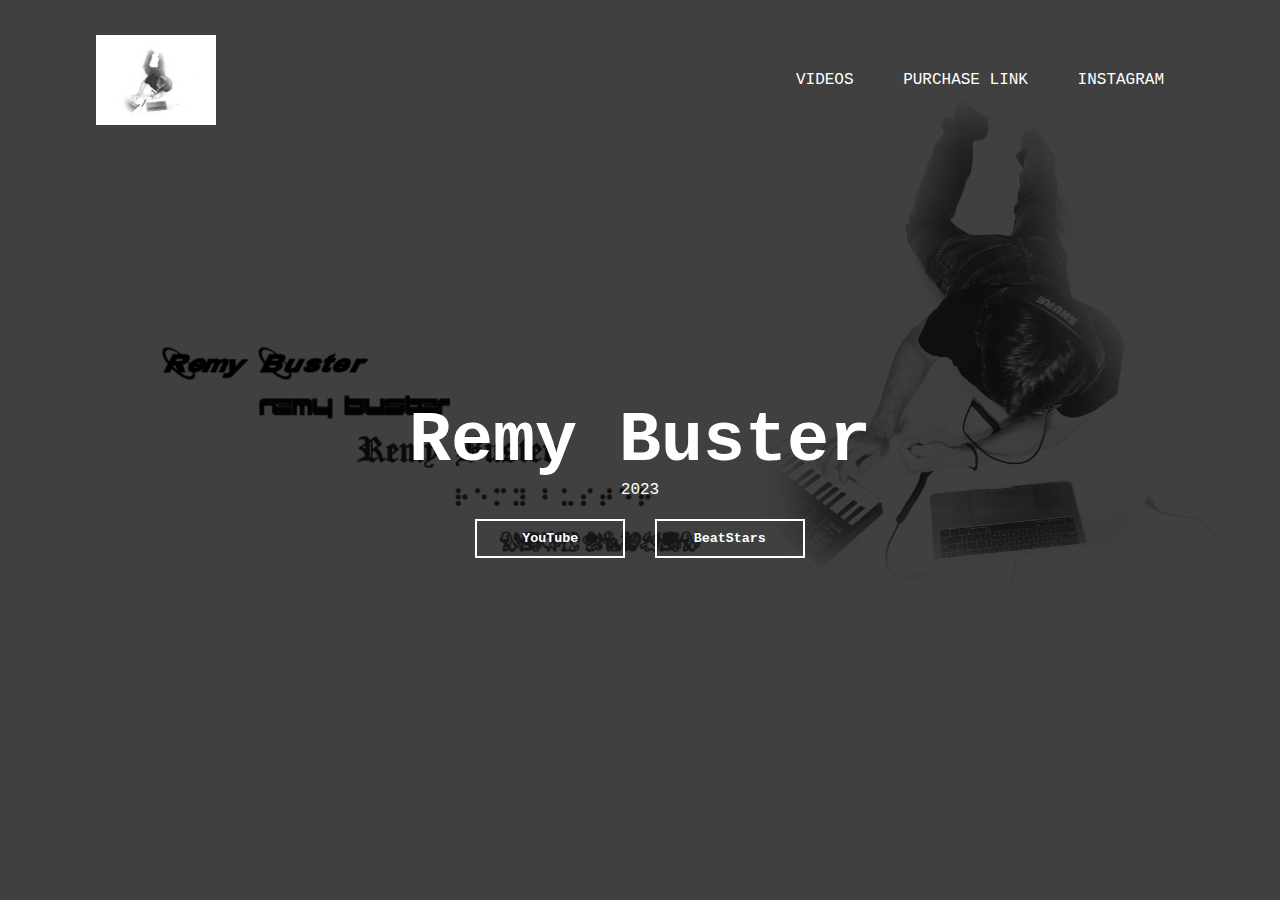
==== index.html @ 84e5f79f "Website Added" ====
<html>
    <head>
        <title> REMY BUSTER </title>
        <link rel="stylesheet" href="style.css"
    </head>
    <body>
        <div class="banner">
            <div class="navbar">
                <img src="logo.png" class="logo">
                <ul>
                    <li><a href="#">Videos</a></li>
                    <li><a href="#">Purchase Link</a></li>
                    <li><a href="#">Instagram</a></li>
                </ul>
            </div>
            <div class="content">
                <h1>Remy Buster</h1>
                <p>2023 <br></p>
                <div>
                    <button type = "button" onclick="window.open('https://www.youtube.com/@remybuster', '_blank');"><span></span>YouTube</button>
                    <button type = "button" onclick="window.open('https://www.beatstars.com/remybuster', '_blank');"><span></span>BeatStars</button>
                </div>
            </div>
        </div>
    </body>
</html>
---- style.css ----
*{
    margin: 0;
    padding: 0;
    font-family: 'Courier New', Courier, monospace;
}
.banner{
    width: 100%;
    height: 100vh;
    background-image: linear-gradient(rgba(0,0,0,0.75),rgba(0,0,0,0.75)), url(websitebanner.png);
    background-size: cover;
    background-position: center;
}
.navbar{
    width: 85%;
    margin: auto;
    padding: 35px 0;
    display: flex;
    align-items: center;
    justify-content: space-between;
}
.logo{
    width: 120px;
    cursor: pointer;
}
.navbar ul li{
    list-style: none;
    display: inline-block;
    margin: 0 20px;
    position: relative;
}
.navbar ul li a{
    text-decoration: none;
    color: #fff;
    text-transform: uppercase;
}
.navbar ul li::after{
    content: '';
    height: 3px;
    width: 0;
    background: #fff;
    position: absolute;
    left: 0;
    bottom: -10px;
    transition: 0.5s;
}
.navbar ul li:hover::after{
    width: 100%;
}
.content{
    width: 100%;
    position: absolute;
    top: 50%;
    transform: translateY(-50%);
    text-align: center;
    color: #fff;
}
.content h1{
    font-size: 70px;
    margin-top: 80px;
}
content p{
    margin: 20px auto;
    font-weight: 100;
    line-height: 25px;
}
button{
    width: 150px;
    padding: 10px 0;
    text-align: center;
    margin: 20px 10px;
    font-weight: bold;
    border: 2px solid #fff;
    background: transparent;
    color: #fff;
    cursor: pointer;
    position: relative;
    overflow: hidden;
}
span{
    background: #eee;
    height: 100%;
    width: 0;
    position: absolute;
    left: 0;
    bottom: 0;
    z-index: -1;
    transition: 0.5s;
}
button:hover span{
    width: 100%;
}
button:hover span{
    border: none;
}
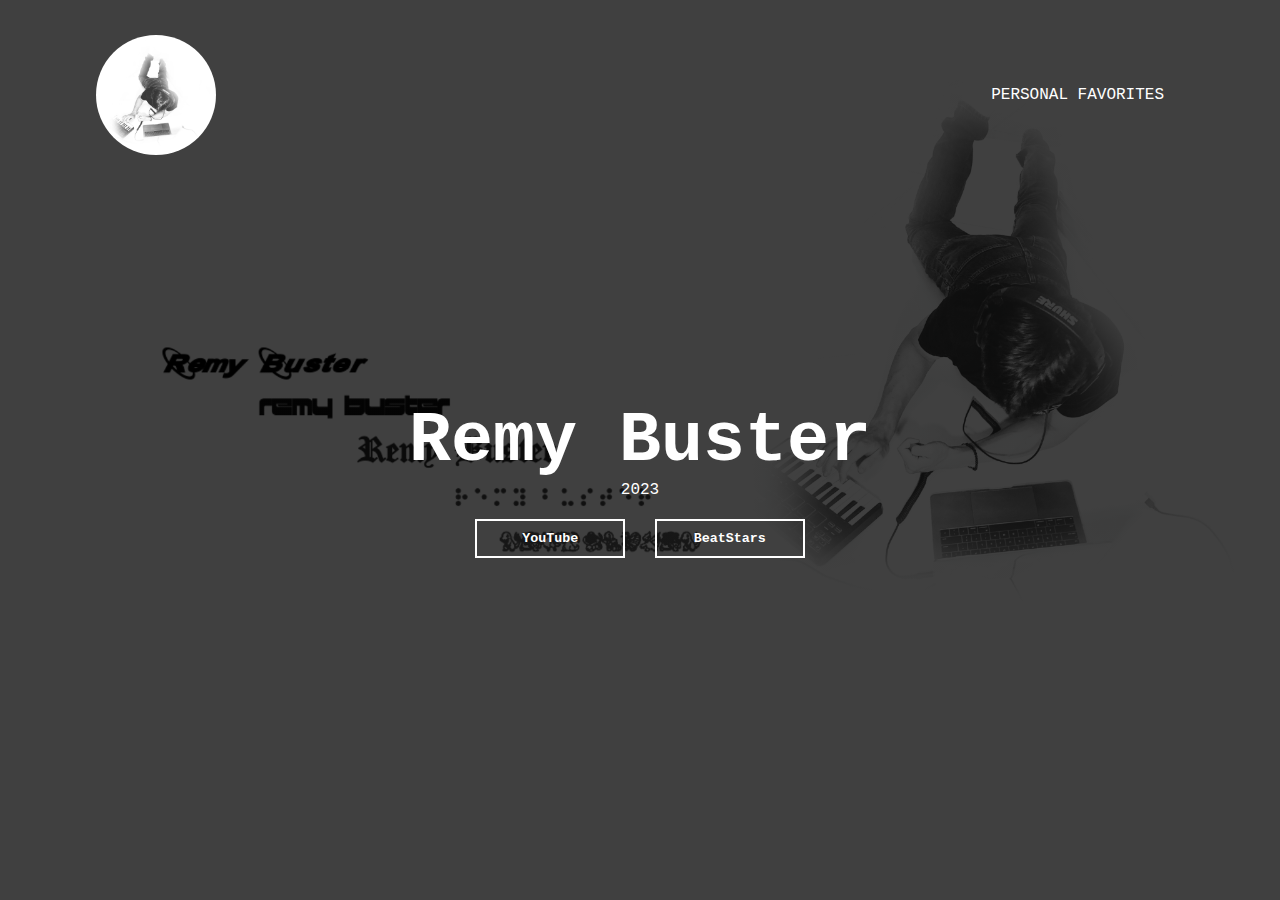
==== commit 20563d9b: "Created Personal Favorites Page" ====
--- a/index.html
+++ b/index.html
@@ -1,16 +1,14 @@
 <html>
     <head>
-        <title> REMY BUSTER </title>
+        <title>Remy Buster</title>
         <link rel="stylesheet" href="style.css"
     </head>
     <body>
         <div class="banner">
             <div class="navbar">
-                <img src="logo.png" class="logo">
+                <a href="index.html" target="_self"><img src="logo.png" class="logo"></a>
                 <ul>
-                    <li><a href="#">Videos</a></li>
-                    <li><a href="#">Purchase Link</a></li>
-                    <li><a href="#">Instagram</a></li>
+                    <li><a href="videospage.html" target="_self">personal favorites</a></li>
                 </ul>
             </div>
             <div class="content">
--- a/style.css
+++ b/style.css
@@ -20,7 +20,9 @@
 }
 .logo{
     width: 120px;
+    height: 120px;
     cursor: pointer;
+    border-radius: 100px;
 }
 .navbar ul li{
     list-style: none;
@@ -91,4 +93,11 @@
 }
 button:hover span{
     border: none;
+}
+.video{
+    width: 100%;
+    position: absolute;
+    top: 50%;
+    transform: translateY(-25%);
+    text-align: center;
 }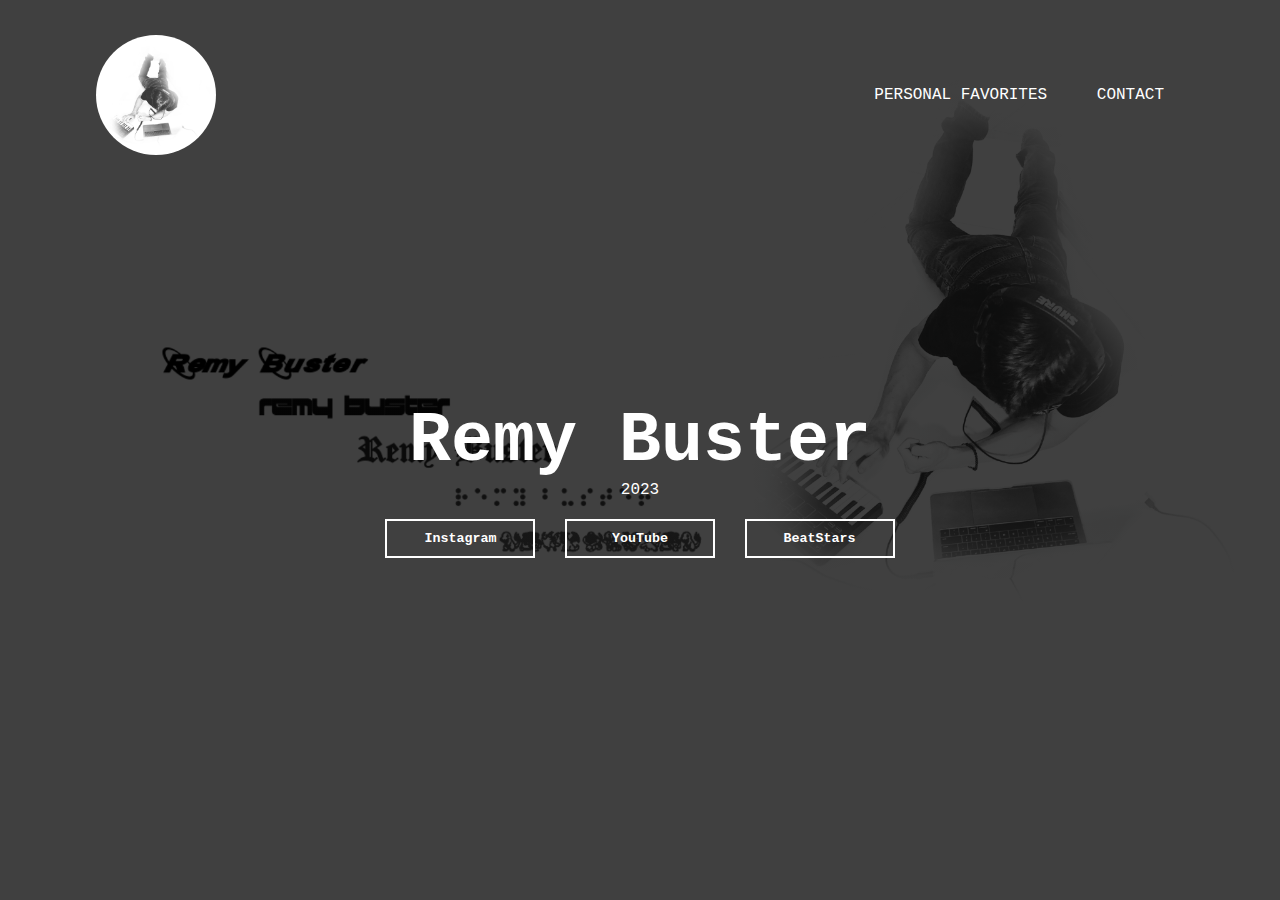
==== commit e25f57d1: "Contact Page added" ====
--- a/index.html
+++ b/index.html
@@ -9,12 +9,14 @@
                 <a href="index.html" target="_self"><img src="logo.png" class="logo"></a>
                 <ul>
                     <li><a href="videospage.html" target="_self">personal favorites</a></li>
+                    <li><a href="emailpage.html" target="_self">contact</a></li>
                 </ul>
             </div>
             <div class="content">
                 <h1>Remy Buster</h1>
                 <p>2023 <br></p>
                 <div>
+                    <button type = "button" onclick="window.open('https://www.instagram.com/r3mybuster/', '_blank');"><span></span>Instagram</button>
                     <button type = "button" onclick="window.open('https://www.youtube.com/@remybuster', '_blank');"><span></span>YouTube</button>
                     <button type = "button" onclick="window.open('https://www.beatstars.com/remybuster', '_blank');"><span></span>BeatStars</button>
                 </div>
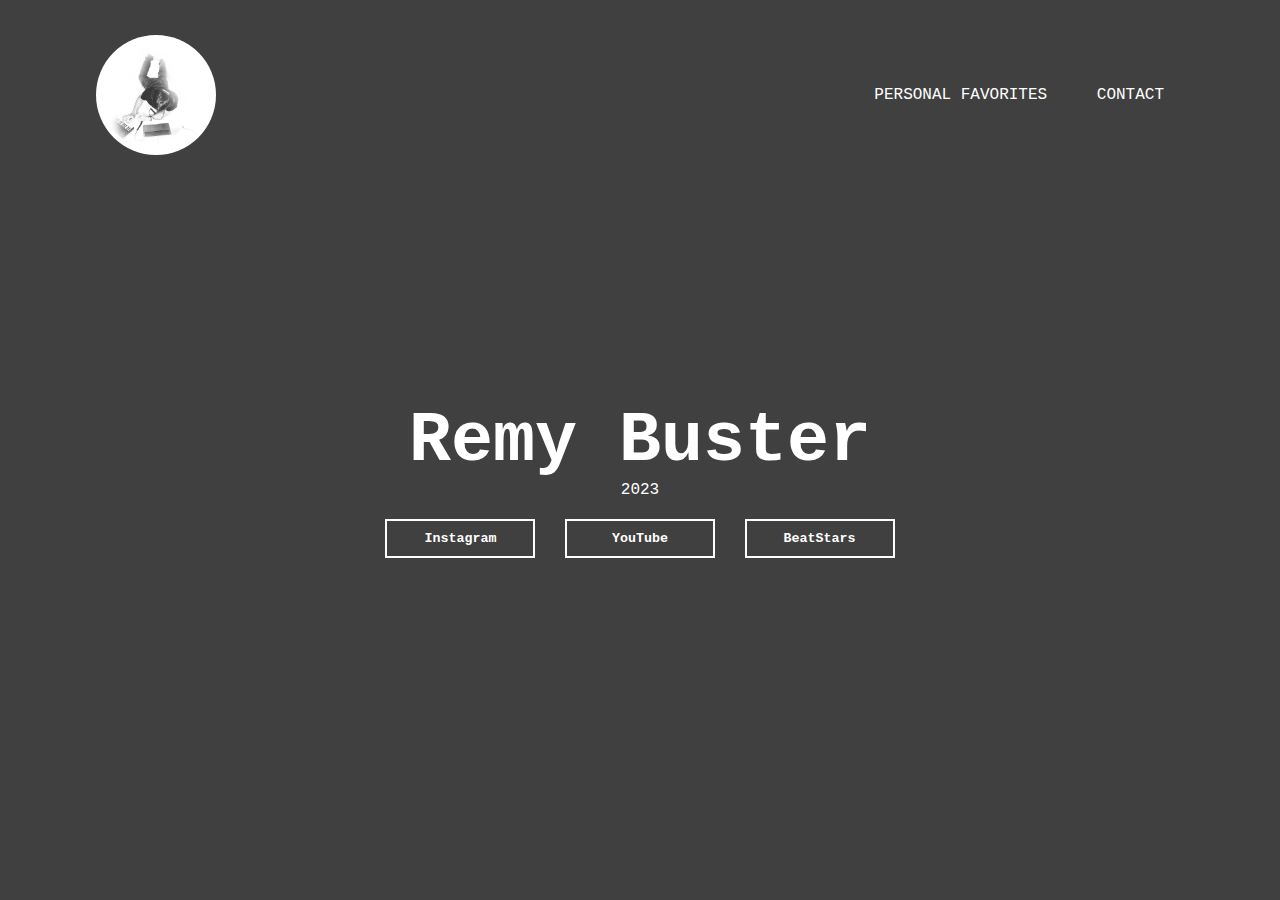
==== commit b2277b5b: "Reinstated Index" ====
--- a/index.html
+++ b/index.html
@@ -8,8 +8,8 @@
             <div class="navbar">
                 <a href="index.html" target="_self"><img src="logo.png" class="logo"></a>
                 <ul>
-                    <li><a href="videospage.html" target="_self">personal favorites</a></li>
-                    <li><a href="emailpage.html" target="_self">contact</a></li>
+                    <li><a href="personalfavorites.html" target="_self">personal favorites</a></li>
+                    <li><a href="contact.html" target="_self">contact</a></li>
                 </ul>
             </div>
             <div class="content">
--- a/style.css
+++ b/style.css
@@ -6,7 +6,7 @@
 .banner{
     width: 100%;
     height: 100vh;
-    background-image: linear-gradient(rgba(0,0,0,0.75),rgba(0,0,0,0.75)), url(websitebanner.png);
+    background-image: linear-gradient(rgba(0,0,0,0.75),rgba(0,0,0,0.75)), url(websitebanner2.png);
     background-size: cover;
     background-position: center;
 }
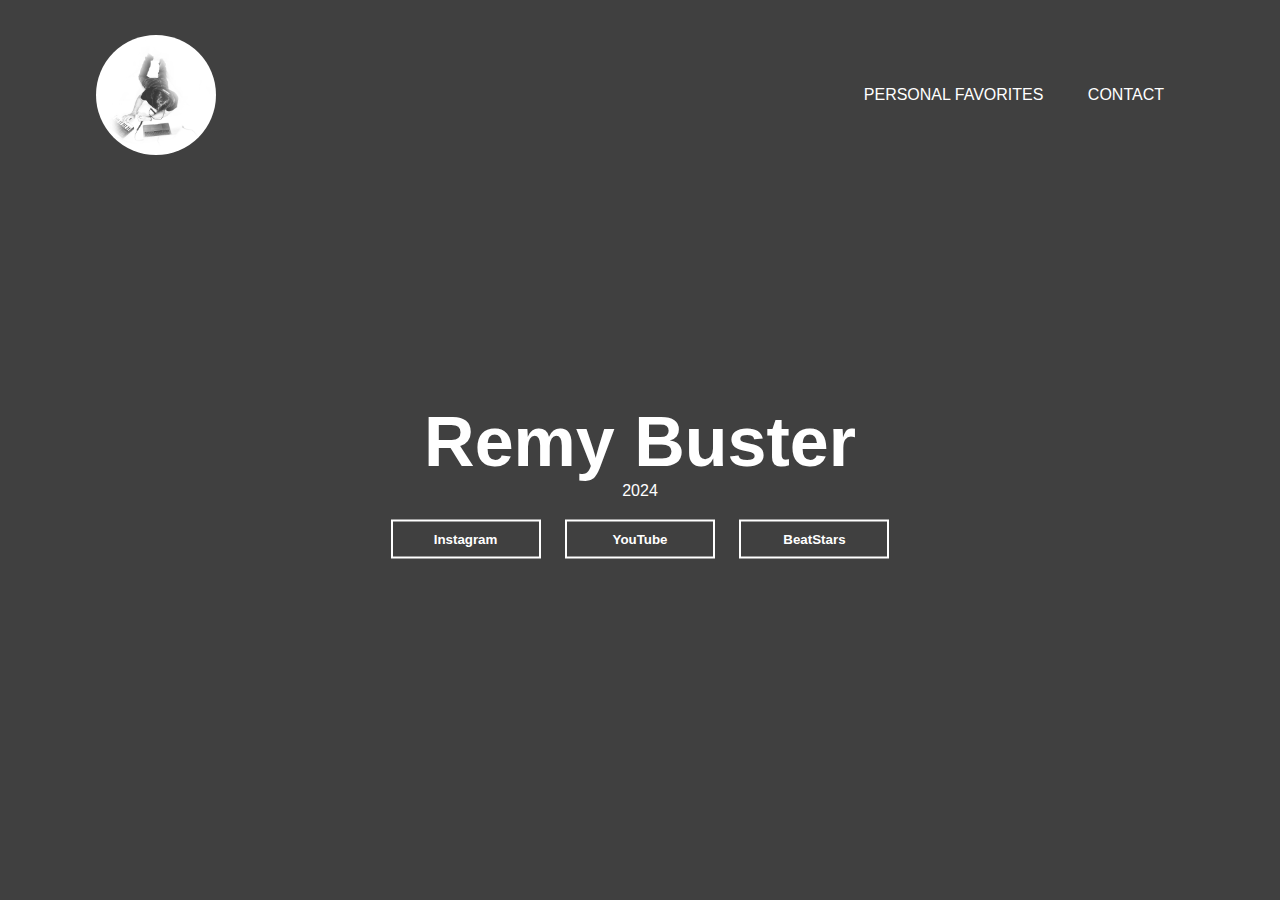
==== commit ef9793ec: "2024 Update" ====
--- a/index.html
+++ b/index.html
@@ -1,6 +1,6 @@
 <html>
     <head>
-        <title>Remy Buster</title>
+        <title>Remy Buster - Home</title>
         <link rel="stylesheet" href="style.css"
     </head>
     <body>
@@ -14,7 +14,7 @@
             </div>
             <div class="content">
                 <h1>Remy Buster</h1>
-                <p>2023 <br></p>
+                <p>2024<br></p>
                 <div>
                     <button type = "button" onclick="window.open('https://www.instagram.com/r3mybuster/', '_blank');"><span></span>Instagram</button>
                     <button type = "button" onclick="window.open('https://www.youtube.com/@remybuster', '_blank');"><span></span>YouTube</button>
--- a/style.css
+++ b/style.css
@@ -1,7 +1,8 @@
 *{
     margin: 0;
     padding: 0;
-    font-family: 'Courier New', Courier, monospace;
+    font-family: Geneva, Verdana, sans-serif;
+
 }
 .banner{
     width: 100%;
@@ -21,7 +22,7 @@
 .logo{
     width: 120px;
     height: 120px;
-    cursor: pointer;
+    cursor: url("l.png"), auto;
     border-radius: 100px;
 }
 .navbar ul li{
@@ -74,7 +75,7 @@
     border: 2px solid #fff;
     background: transparent;
     color: #fff;
-    cursor: pointer;
+    cursor: url("l.png"), auto;
     position: relative;
     overflow: hidden;
 }
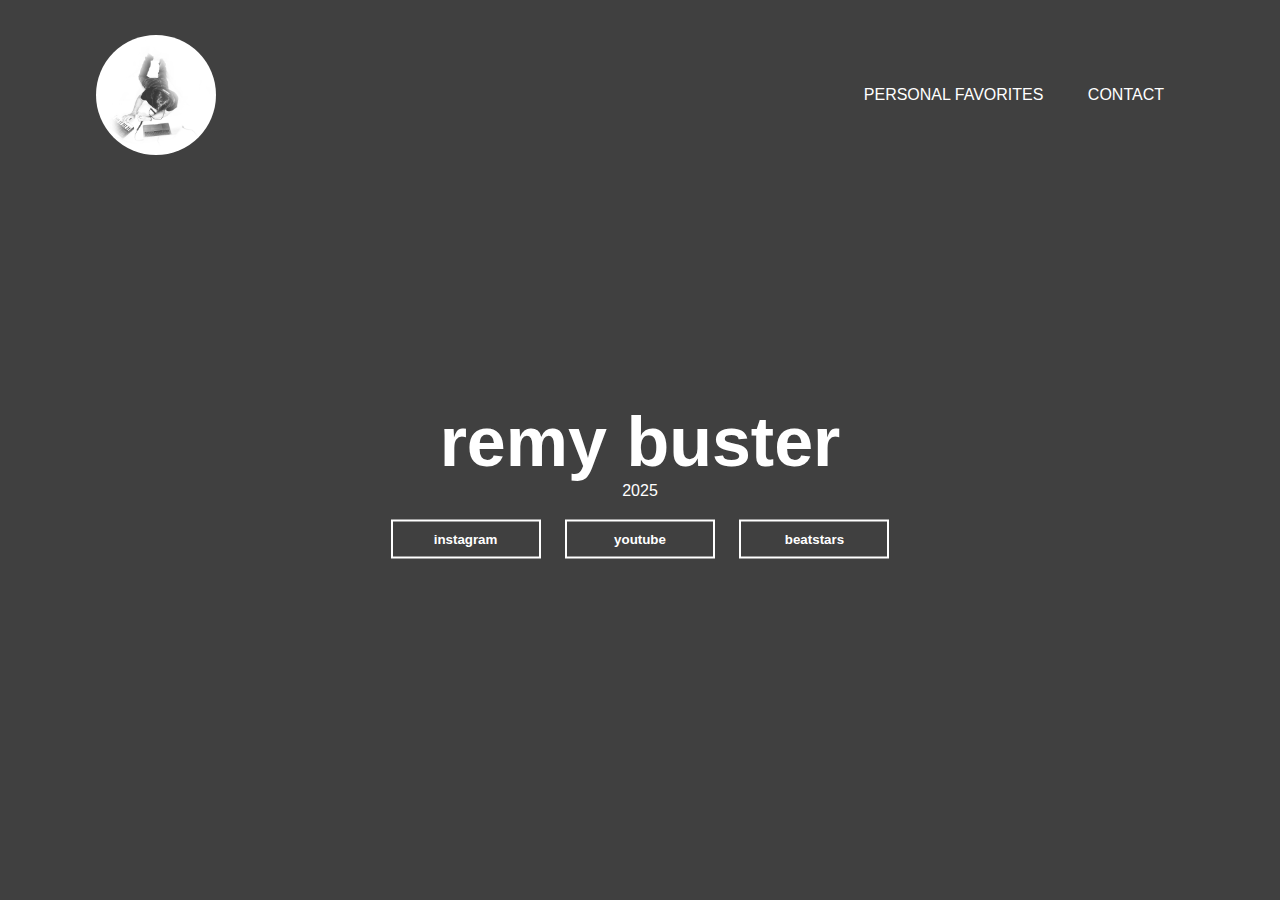
==== commit 2f0cc86b: "2025 update" ====
--- a/index.html
+++ b/index.html
@@ -12,13 +12,14 @@
                     <li><a href="contact.html" target="_self">contact</a></li>
                 </ul>
             </div>
-            <div class="content">
-                <h1>Remy Buster</h1>
-                <p>2024<br></p>
+            <script src="https://apis.google.com/js/platform.js"></script>
+            <div class="content" data-channelid="UC6HQcMXKNL1hyV1_v9QZCOw" data-layout="full" data-theme="default" data-count="default">
+                <h1>remy buster</h1>
+                <p>2025<br></p>
                 <div>
-                    <button type = "button" onclick="window.open('https://www.instagram.com/r3mybuster/', '_blank');"><span></span>Instagram</button>
-                    <button type = "button" onclick="window.open('https://www.youtube.com/@remybuster', '_blank');"><span></span>YouTube</button>
-                    <button type = "button" onclick="window.open('https://www.beatstars.com/remybuster', '_blank');"><span></span>BeatStars</button>
+                    <button type = "button" onclick="window.open('https://www.instagram.com/r3mybuster/', '_blank');"><span></span>instagram</button>
+                    <button type = "button" onclick="window.open('https://www.youtube.com/@remybuster', '_blank');"><span></span>youtube</button>
+                    <button type = "button" onclick="window.open('https://www.beatstars.com/remybuster', '_blank');"><span></span>beatstars</button>
                 </div>
             </div>
         </div>
--- a/style.css
+++ b/style.css
@@ -44,7 +44,7 @@
     position: absolute;
     left: 0;
     bottom: -10px;
-    transition: 0.5s;
+    transition: 0.75s;
 }
 .navbar ul li:hover::after{
     width: 100%;
@@ -80,14 +80,14 @@
     overflow: hidden;
 }
 span{
-    background: #eee;
+    background: #00000080;
     height: 100%;
     width: 0;
     position: absolute;
     left: 0;
     bottom: 0;
     z-index: -1;
-    transition: 0.5s;
+    transition: 0.75s;
 }
 button:hover span{
     width: 100%;
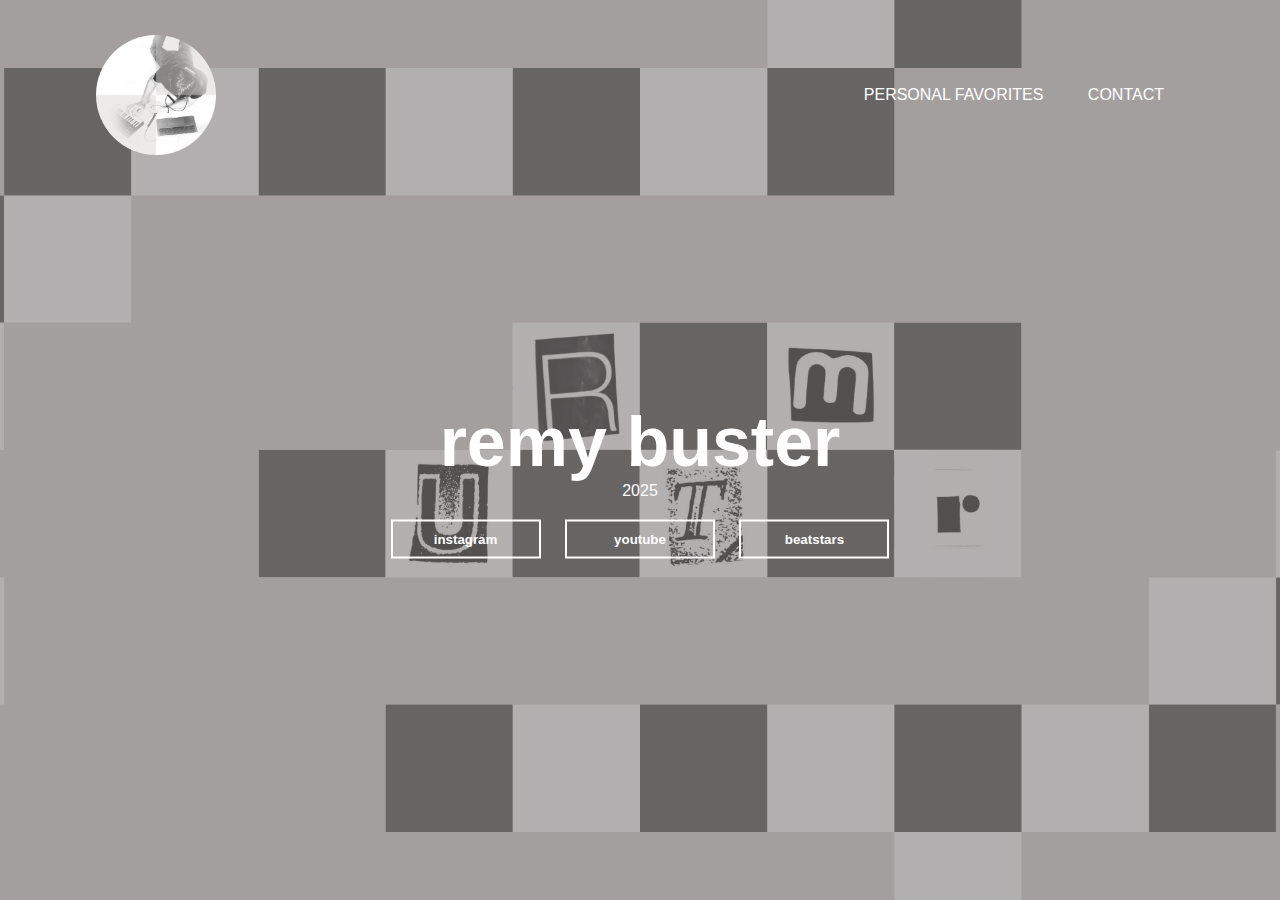
==== commit 3c3c65ca: "Banner + Image Update (2025)" ====
--- a/index.html
+++ b/index.html
@@ -1,12 +1,12 @@
 <html>
     <head>
-        <title>Remy Buster - Home</title>
+        <title>REMY BUSTER - home</title>
         <link rel="stylesheet" href="style.css"
     </head>
     <body>
-        <div class="banner">
+        <div class="banner2">
             <div class="navbar">
-                <a href="index.html" target="_self"><img src="logo.png" class="logo"></a>
+                <a href="index.html" target="_self"><img src="logo2.png" class="logo"></a>
                 <ul>
                     <li><a href="personalfavorites.html" target="_self">personal favorites</a></li>
                     <li><a href="contact.html" target="_self">contact</a></li>
--- a/style.css
+++ b/style.css
@@ -7,7 +7,14 @@
 .banner{
     width: 100%;
     height: 100vh;
-    background-image: linear-gradient(rgba(0,0,0,0.75),rgba(0,0,0,0.75)), url(websitebanner2.png);
+    background-image: linear-gradient(rgba(0,0,0,0.50),rgba(0,0,0,0.50)), url(websitebanner2.png);
+    background-size: cover;
+    background-position: center;
+}
+.banner2{
+    width: 100%;
+    height: 100vh;
+    background-image: linear-gradient(rgba(0,0,0,0.25),rgba(0,0,0,0.25)), url(websitebanner3.png);
     background-size: cover;
     background-position: center;
 }
@@ -22,7 +29,6 @@
 .logo{
     width: 120px;
     height: 120px;
-    cursor: url("l.png"), auto;
     border-radius: 100px;
 }
 .navbar ul li{
@@ -75,7 +81,6 @@
     border: 2px solid #fff;
     background: transparent;
     color: #fff;
-    cursor: url("l.png"), auto;
     position: relative;
     overflow: hidden;
 }
